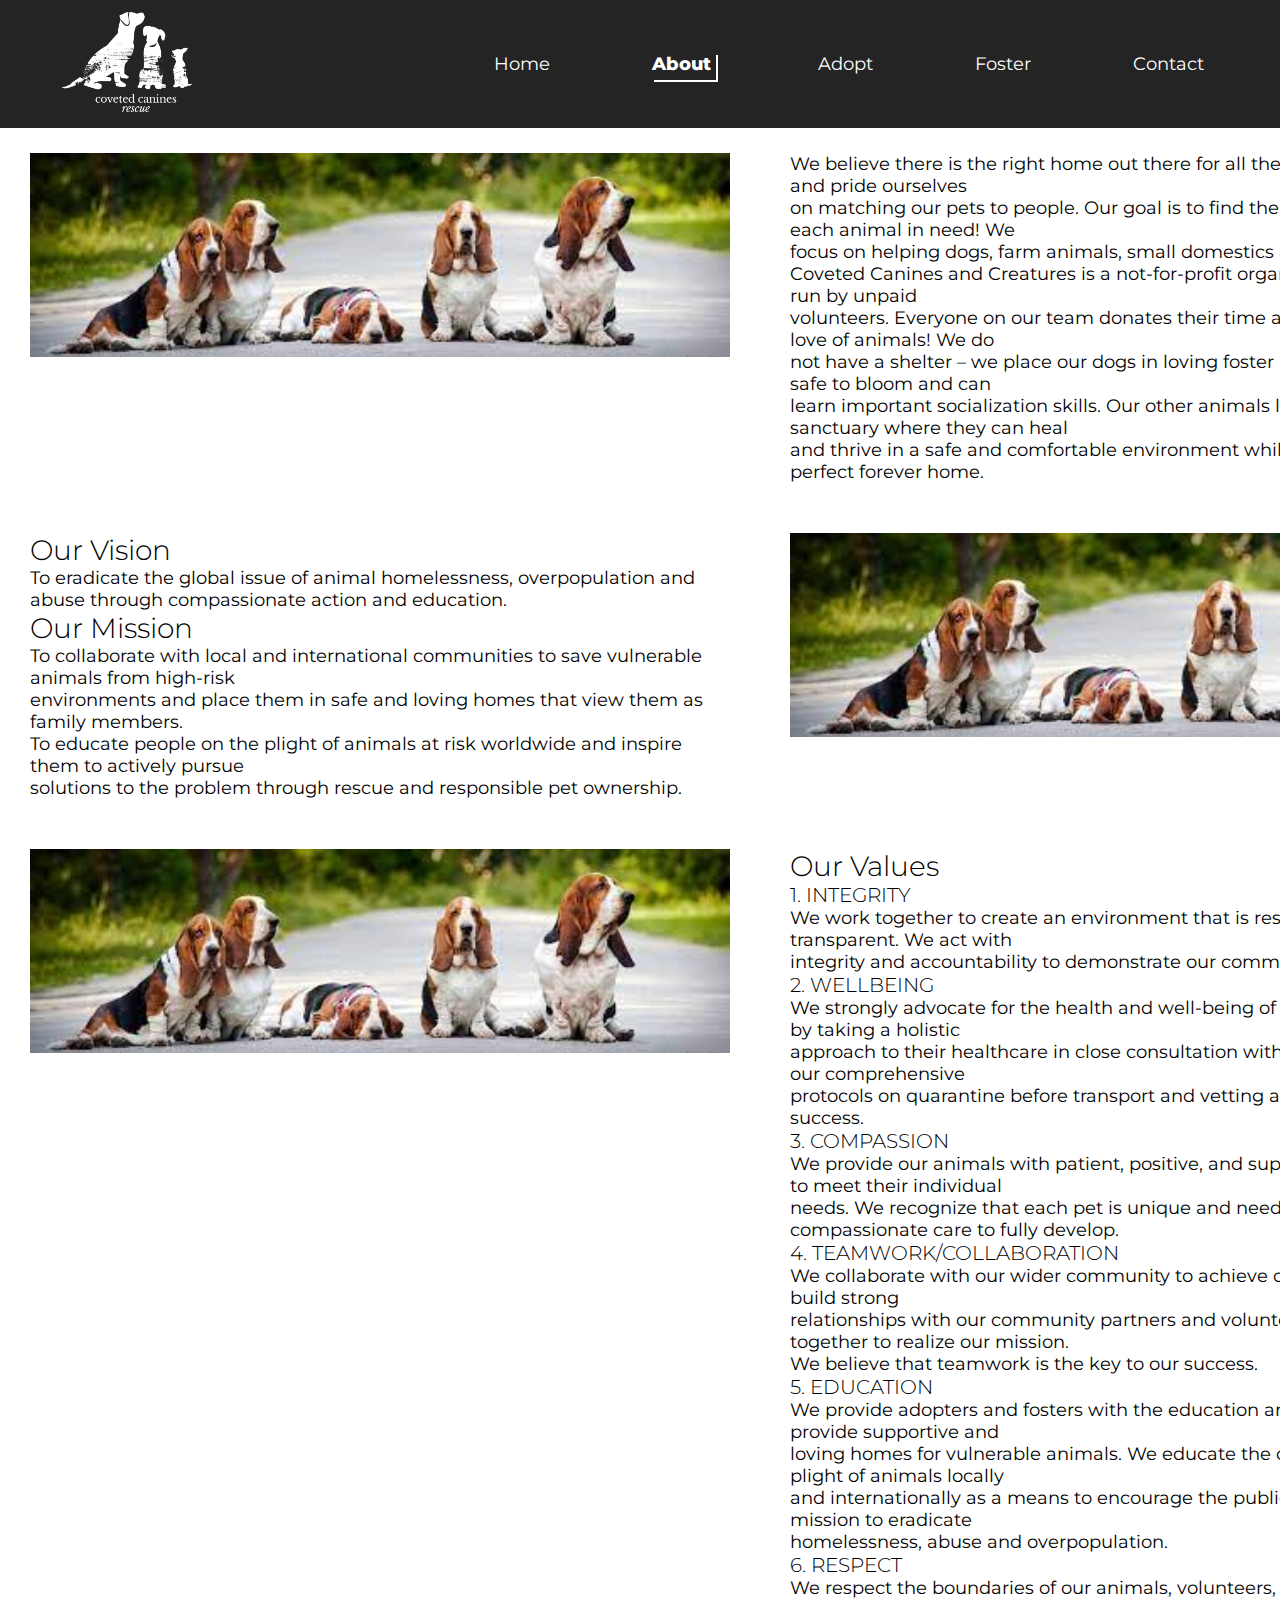
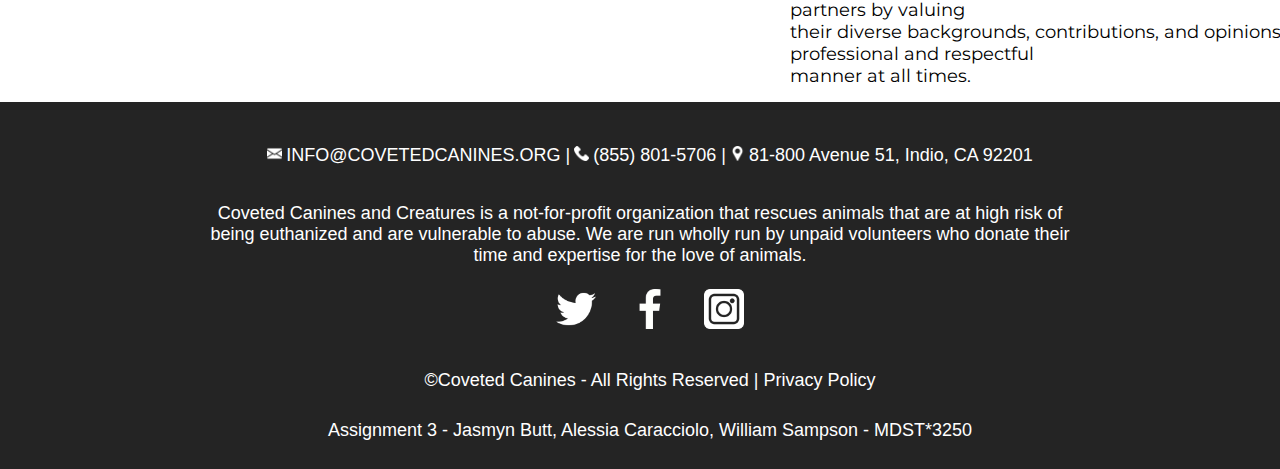
==== about.html @ 6577cbc6 "Update2" ====
<!DOCTYPE html>
<html lang="en">
<head>
    <meta charset="UTF-8">
    <meta http-equiv="X-UA-Compatible" content="IE=edge">
    <meta name="viewport" content="width=device-width, initial-scale=1.0">

    <link rel="stylesheet" type="text/css" href="about.css"/>
    <link rel="preconnect" href="https://fonts.googleapis.com">
    <link href="https://fonts.googleapis.com/css?family=Montserrat:500&display=swap" rel="stylesheet">
    
    <title>Coveted Canines - About Us</title>

    <div class="navBar">
      <table class="navbarItems">
        <tr>
          <td><img id="navImg" src="images/CCR.png"></li></td>
          <td><a href="index.html">Home</a></td>
          <td><a class="active" href="#top">About</a></td>
          <td><a href="lineup.html">Adopt</a></td>
          <td><a href="lineup.html">Foster</a></td>
          <td><a href="lineup.html">Contact</a></td>
          <td><div id="myDiv"><button class="open-button" value="Signed In as Admin" id="signIn" onclick="openForm()">Sign In</button></div></td>
        </tr>
      </table>
    </div>
</head>

<body>
    <script src="JSFiles/index.js"></script>
    <div class="form-popup" id="myForm">
    <form class="form-container" onsubmit="return check()">
      <h1>Login</h1>
  
      <label for="email"><b>Email</b></label><br>
      <input id="usernameInput" type="text" placeholder="Enter Email (admin@guelphhumber.ca)" name="email" maxlength="50" required><br>
  
      <label for="psw"><b>Password</b></label><br>
      <input id="passwordInput" type="password" placeholder="Enter Password (admin)" name="psw"  maxlength="24" required><br>
  
      <button type="submit" class="btn">Login</button>
      
      <button type="button" class="btn cancel" onclick="closeForm()">Close</button>
    </form>
  </div>
  <script>
      function check()
        {
            let user=document.getElementById("usernameInput").value;
            let pass=document.getElementById("passwordInput").value;
            if(user=="admin@guelphhumber.ca" && pass=="admin")
            {
                alert("Login Sucsessful");
                return true;
                
            }
            else
            {
                alert("Incorrect Username or Password, Please Try Again");
                return false;
            }

        }
  </script>
 
 
  <div class="grid">

    <img src="images/dog1.jpg" alt="..." height="auto" width="700" />
    
    <p>We believe there is the right home out there for all the animals in our rescue and pride ourselves <br>
      on matching our pets to people. Our goal is to find the right forever home for each animal in need! We <br>
      focus on helping dogs, farm animals, small domestics and birds. <br>

      Coveted Canines and Creatures is a not-for-profit organization that is wholly run by unpaid <br>
      volunteers. Everyone on our team donates their time and expertise all for the love of animals! We do <br>
      not have a shelter – we place our dogs in loving foster homes where they feel safe to bloom and can <br>
      learn important socialization skills. Our other animals live at our farm sanctuary where they can heal <br>
      and thrive in a safe and comfortable environment while waiting to find their perfect forever home.</p>

    <p> <span id="title">Our Vision</span> <br>
      To eradicate the global issue of animal homelessness, overpopulation and abuse through compassionate action and education.<br>
      
      <span id="title">Our Mission</span><br>
      To collaborate with local and international communities to save vulnerable animals from high-risk <br>
      environments and place them in safe and loving homes that view them as family members.<br>
      
      To educate people on the plight of animals at risk worldwide and inspire them to actively pursue <br>
      solutions to the problem through rescue and responsible pet ownership.</p>
    <img src="images/dog1.jpg" alt="..." height="auto" width="700" />

    <img src="images/dog1.jpg" alt="..." height="auto" width="700" />
    <p> <span id="title">Our Values</span><br>
      <span>1. INTEGRITY</span> <br>
       We work together to create an environment that is respectful, honest and transparent. We act with <br>
       integrity and accountability to demonstrate our commitment to our mission.<br>
      
      <span>2. WELLBEING</span><br>
      We strongly advocate for the health and well-being of the animals in our care by taking a holistic <br>
      approach to their healthcare in close consultation with licensed professionals; our comprehensive <br>
      protocols on quarantine before transport and vetting are paramount to our success.<br>
      
      <span>3. COMPASSION</span><br>
      We provide our animals with patient, positive, and supportive environments to meet their individual <br>
      needs. We recognize that each pet is unique and needs consistent and compassionate care to fully develop. <br>
      
      <span>4. TEAMWORK/COLLABORATION</span><br>
      We collaborate with our wider community to achieve our collective goals. We build strong <br>
      relationships with our community partners and volunteers, and work together to realize our mission. <br>
      We believe that teamwork is the key to our success.<br>
      
      <span>5. EDUCATION</span><br>
      We provide adopters and fosters with the education and resources needed to provide supportive and <br>
      loving homes for vulnerable animals. We educate the community about the plight of animals locally <br>
      and internationally as a means to encourage the public to join us in our mission to eradicate <br>
      homelessness, abuse and overpopulation.<br>
      
      <span>6. RESPECT</span><br>
      We respect the boundaries of our animals, volunteers, fosters and community partners by valuing <br>
      their diverse backgrounds, contributions, and opinions. We interact in a professional and respectful <br>
      manner at all times.<br></p>
  </div>
  




  
  
  
    <div class="footer">
        <table>
          <tr>
            <td class="container"><img src="images/email.png" alt="email"></td>
            <td class="container">INFO@COVETEDCANINES.ORG |</td>
            <td class="container"><img src="images/phone-call.png" alt="phone" ></td>
            <td class="container">(855) 801-5706 |</td>
            <td class="container"><img src="images/pin.png" alt="email"></td>
            <td class="container">81-800 Avenue 51, Indio, CA 92201</td>
            </tr>
        </table>
              
        <p id="missionPara">Coveted Canines and Creatures is a not-for-profit organization that rescues animals that are at high risk of <br>
           being euthanized and are vulnerable to abuse. We are run wholly run by unpaid volunteers who donate their <br>
           time and expertise for the love of animals.</p>
        
        <table id=socialsTable>  
          <tr>
            <td class="container"><a href="https://twitter.com/covetedcanines" target="_blank"><img id="socialImg" src="images/twitter.png" alt="twitter icon"></a></td>
            <td class="container"><a href="https://www.facebook.com/covetedcanines/" target="_blank"><img id="socialImg" src="images/facebook.png" alt="facebook icon"></a></td>
            <td class="container"><a href="https://www.instagram.com/covetedcanines/" target="_blank"><img id="socialImg" src="images/instagram.png" alt="instagram"></a></td>
          </tr>
      </table>
      <table>
        <tr>
          <td id="footerInfo" colspan="2"><p id="footerPara">&copy;Coveted Canines  - All Rights Reserved | Privacy Policy </p></td>
        </tr>
        <tr>
        <td id="footerInfo" colspan="7"><p id="footerPara"> Assignment 3 - Jasmyn Butt, Alessia Caracciolo, William Sampson - MDST*3250</p></td>
      </tr>    
      </table>
      </div>
      
</body>
</html>
---- about.css ----
*{
    scroll-behavior: auto;
 }
 html{
    overflow-x: hidden;
    image-rendering: auto;
    image-rendering: -webkit-optimize-contrast;
    font-family: "Montserrat", sans-serif;
    
 }
 head,body{
    margin: 0;
 }
 
 /* Nav Bar */
 .navBar {
    position:-webkit-sticky;
    position: sticky;
    top: 0;
     width: auto;
    height: auto;
    z-index: 10;
 
    background-color: rgb(36, 36, 36);
 }
 .navbarItems{
    margin: 0 auto;
    width: auto;
 }
 #navImg{
    height: 100px;
    width: auto;
    padding: 10px 200px 10px 10px;
    filter: invert(1);
 
 }
 .navBar td{
    width: auto;
    padding: 0 50px 0 50px;
 }
 .navBar td a{
     text-decoration: none;
     color: #FFFFFF;
    font-size: 18px;
 }
 a:hover{
     background-color: lightgray;
     color: #FFFFFF;
 }
 .active {
    padding: 0 5px 5px 0;
 
     font-weight: 800;
     font-size: 25pt;
     color: #E6AAB7;
     box-shadow: 2px 2px ;
 }
 
 
 
 .open-button {
    background-color: #555;
    color: white;
    padding: 16px 20px;
    border: none;
    cursor: pointer;
    opacity: 0.8;
 }
  /* The popup form - hidden by default */
 .form-popup {
    display: none;
    position: fixed;
    top: 100px;
    right: 20px;
    border: 3px solid #f1f1f1;
    z-index: 9;
 }
  /* Add styles to the form container */
 .form-container {
    width: 400px;
    padding: 10px;
    background-color: white;
 }
  /* Full-width input fields */
 .form-container input[type=text], .form-container input[type=password] {
    width: 90%;
    padding: 15px;
    margin: 5px 0 22px 0;
    border: none;
    background: #f1f1f1;
 }
 /* When the inputs get focus, do something */
 .form-container input[type=text]:focus, .form-container input[type=password]:focus {
    background-color: #ddd;
    outline: none;
 }
 /* Set a style for the submit/login button */
 .form-container .btn {
    background-color: lightslategray;
    color: white;
    padding: 16px 20px;
    border: none;
    cursor: pointer;
    width: 100%;
    margin-bottom:10px;
    opacity: 0.8;
 }
 /* Add a red background color to the cancel button */
 .form-container .cancel {
    background-color: rgb(36, 36, 36);
  }
 /* Add some hover effects to buttons */
 .form-container .btn:hover, .open-button:hover {
    opacity: 1;
 }
 
.grid {
   display: grid;
   grid-template-columns: min-content 1fr;
}
.grid img, p{
   font-size: 18px;
   margin: 25px 30px 25px 30px;
   vertical-align: middle;
}
span{
   font-size: 20px;
   font-weight: 300;
}
#title{
   font-size: 28px;
   font-style: bold;
}
 
 
 
 
 
 






 /* Footer Seciton */

.footer {
    width: auto;
    margin: -10px;
 
    font-size: 18px;
 
    background-color:rgb(36, 36, 36);
    color: white;
    font-family: 'BIZ UDGothic', sans-serif;
    text-align: center;
 }
 .footer table {
    padding: 30px 10px 0 30px;
    margin: 0 auto;
 }
 .container{
    height: 40px; 
    width: auto;
 }
 .footer #missionPara{
    margin-bottom: -10px;
 
 }
 .footer img {
    width: 15px;
    height: 15px;
    filter: invert(1);
 }
 .footer #socialImg{
    width: 40px;
    height: 40px;
 
    padding: 0 15px 0 15px;
 }
 #footerPara{
    margin-top: 0;
    padding-top: 0;
 }
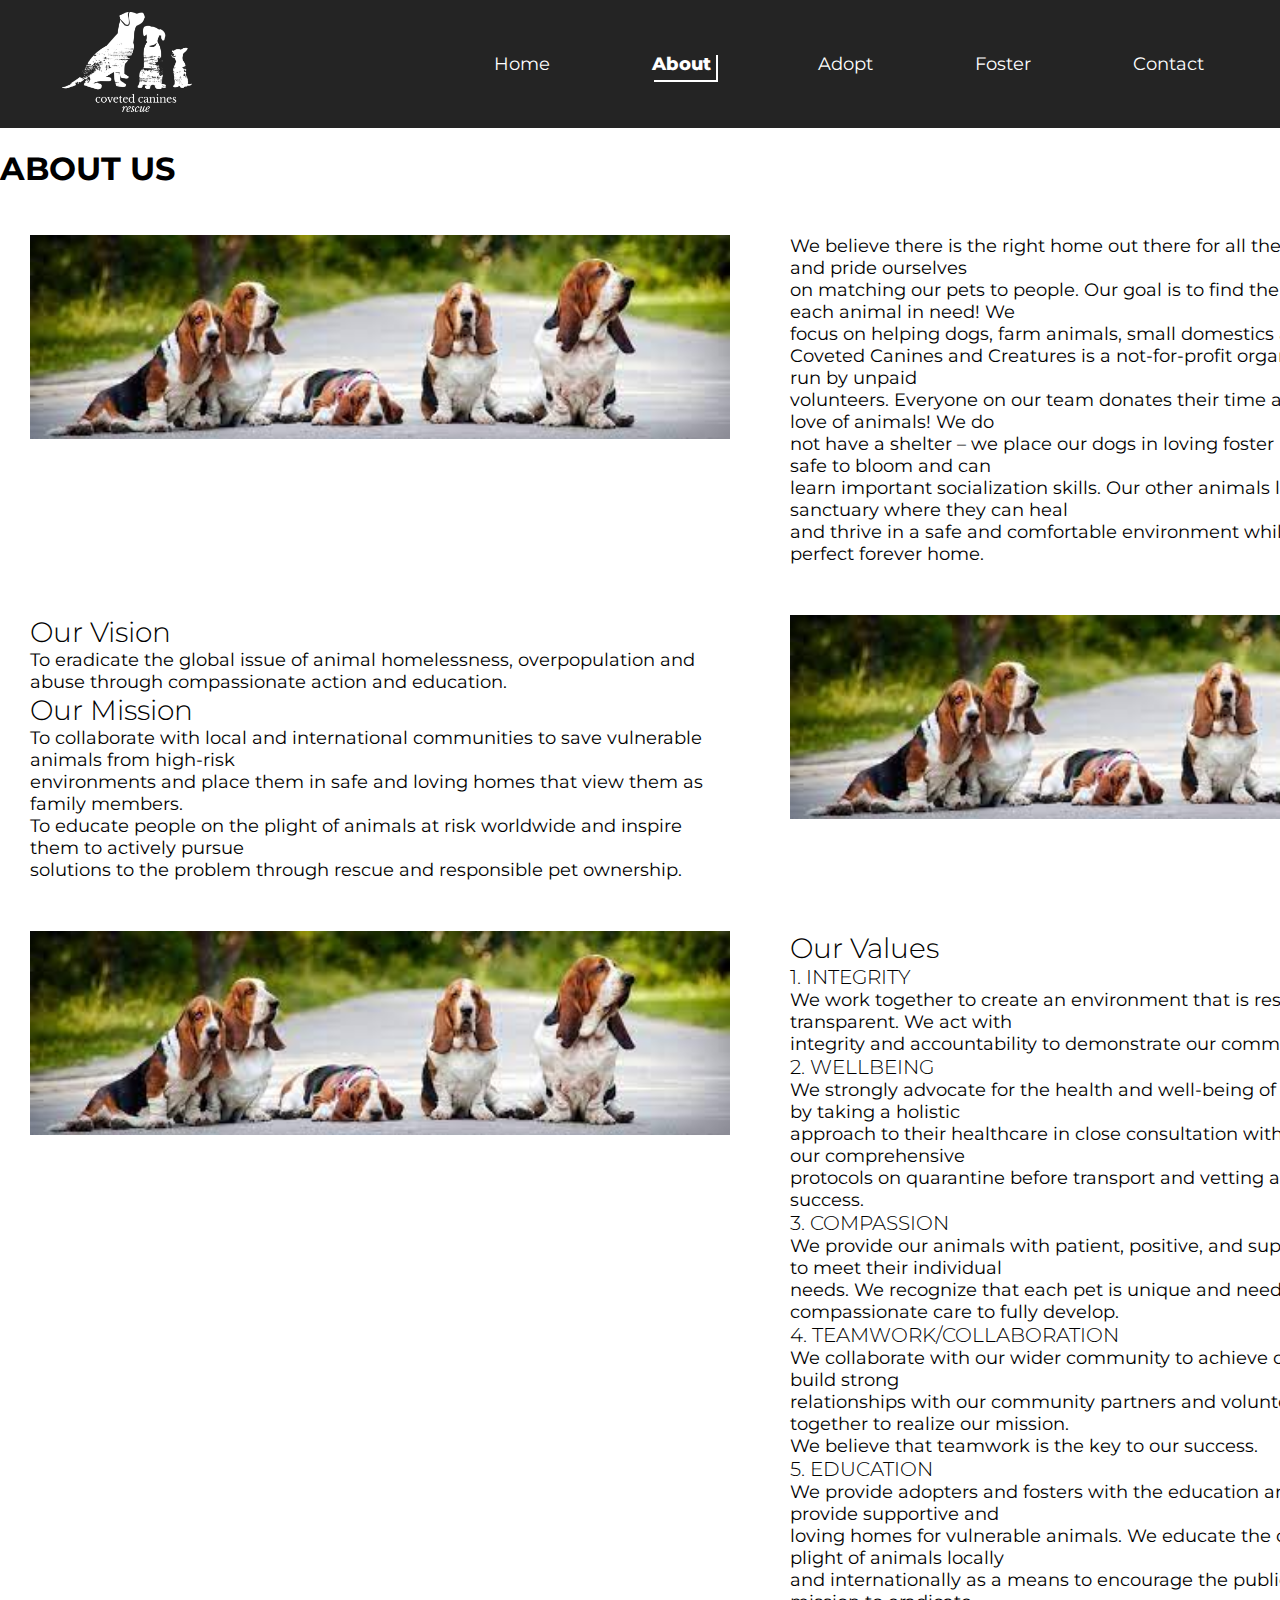
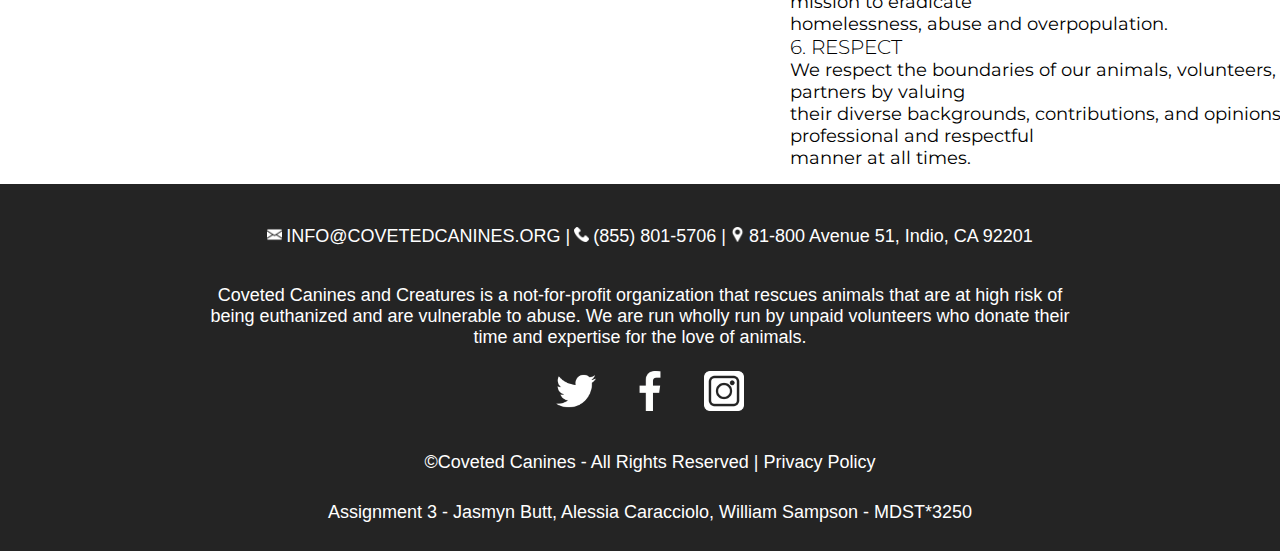
==== commit 60313e45: "Adopt Page" ====
--- a/about.html
+++ b/about.html
@@ -17,7 +17,7 @@
           <td><img id="navImg" src="images/CCR.png"></li></td>
           <td><a href="index.html">Home</a></td>
           <td><a class="active" href="#top">About</a></td>
-          <td><a href="lineup.html">Adopt</a></td>
+          <td><a href="adopt.html">Adopt</a></td>
           <td><a href="lineup.html">Foster</a></td>
           <td><a href="lineup.html">Contact</a></td>
           <td><div id="myDiv"><button class="open-button" value="Signed In as Admin" id="signIn" onclick="openForm()">Sign In</button></div></td>
@@ -63,6 +63,7 @@
         }
   </script>
  
+  <h1>ABOUT US</h1>
  
   <div class="grid">
 
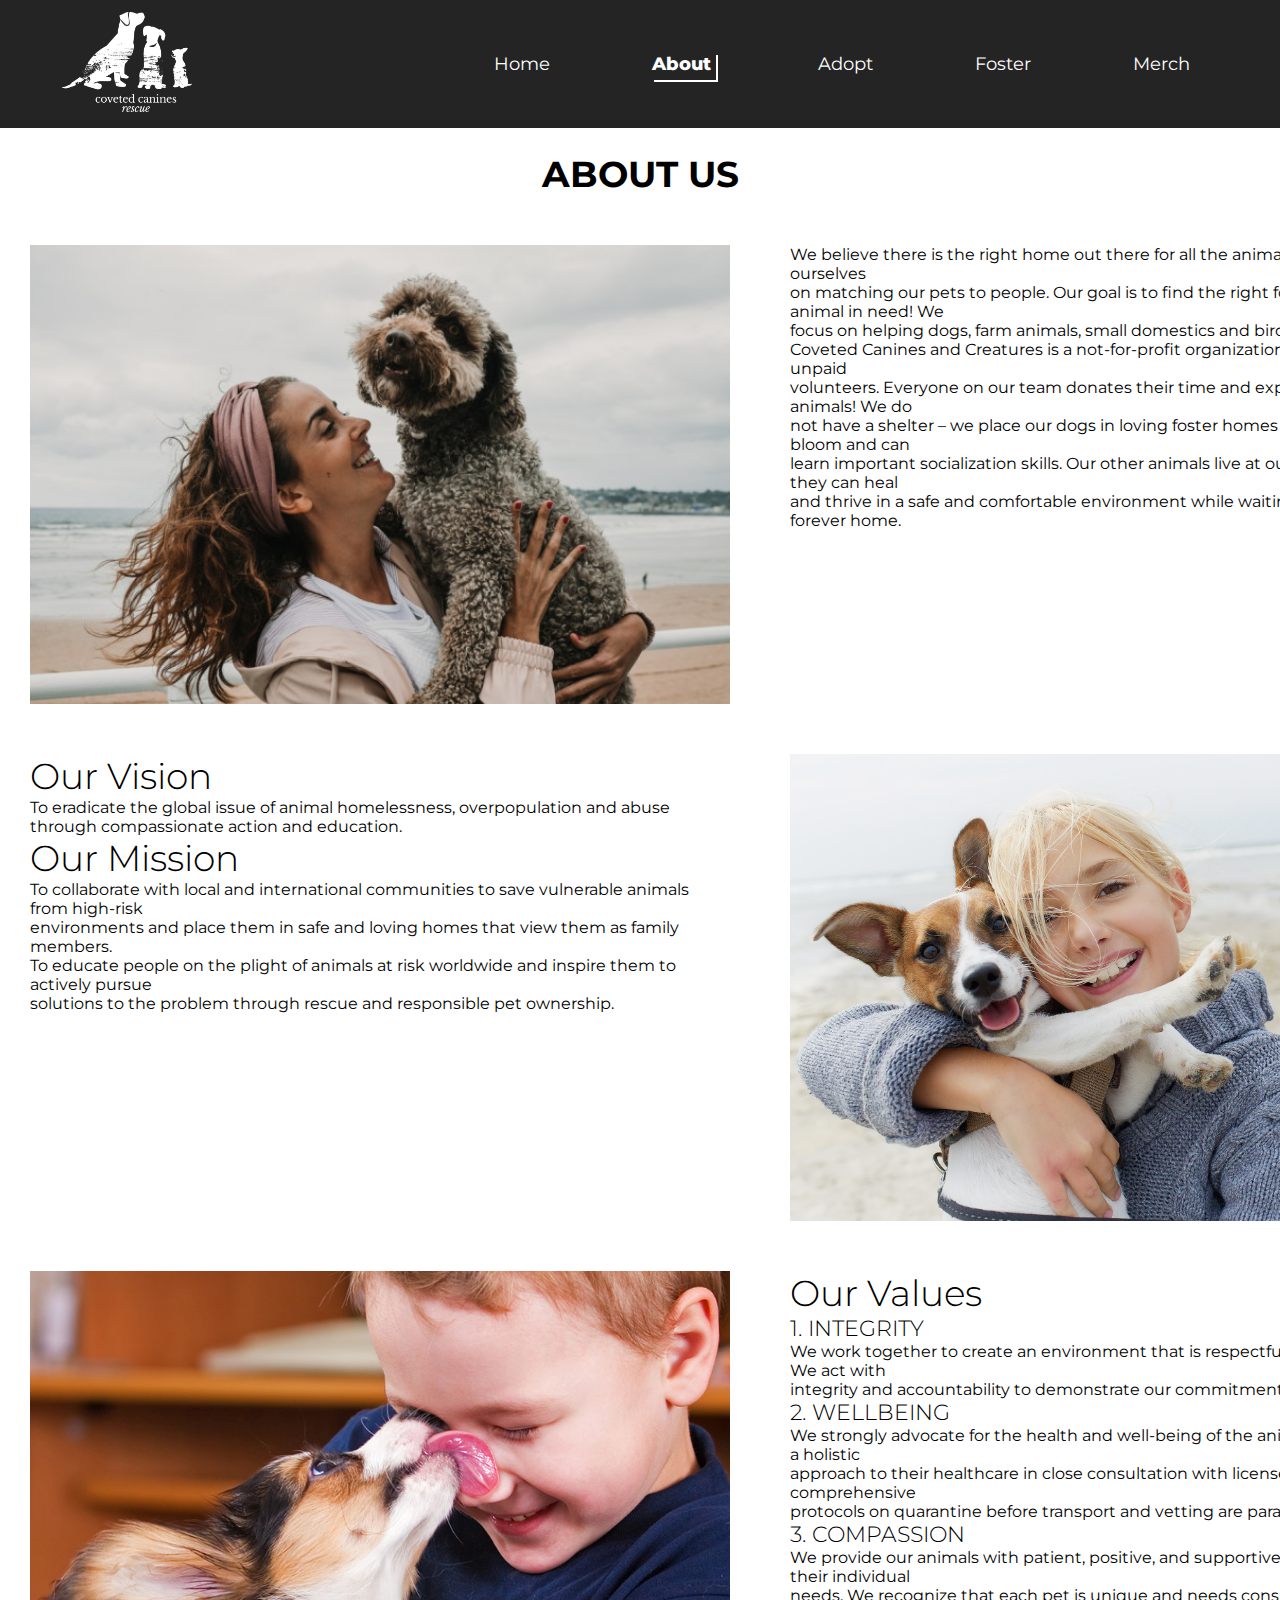
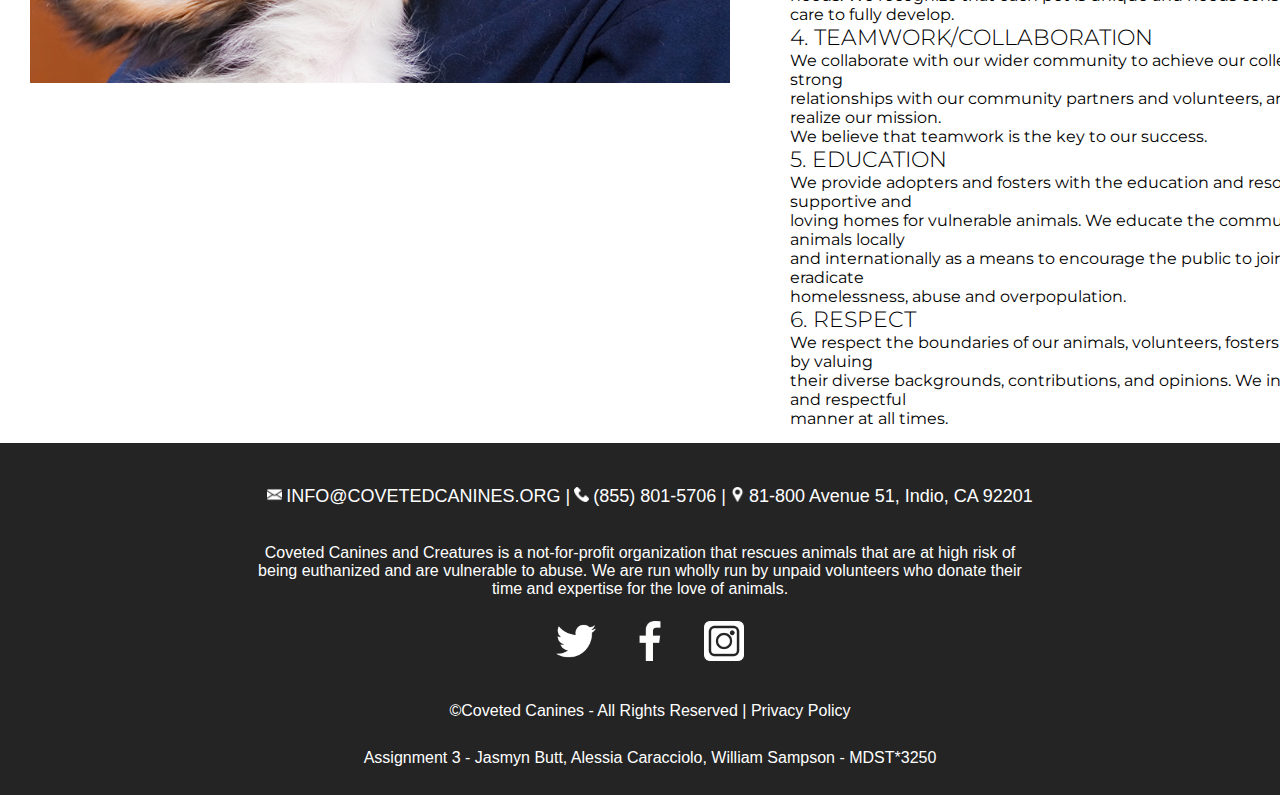
==== commit 1bf96da3: "Final" ====
--- a/about.html
+++ b/about.html
@@ -18,8 +18,8 @@
           <td><a href="index.html">Home</a></td>
           <td><a class="active" href="#top">About</a></td>
           <td><a href="adopt.html">Adopt</a></td>
-          <td><a href="lineup.html">Foster</a></td>
-          <td><a href="lineup.html">Contact</a></td>
+          <td><a href="foster.html">Foster</a></td>
+          <td><a href="merch.html">Merch</a></td>
           <td><div id="myDiv"><button class="open-button" value="Signed In as Admin" id="signIn" onclick="openForm()">Sign In</button></div></td>
         </tr>
       </table>
@@ -67,7 +67,7 @@
  
   <div class="grid">
 
-    <img src="images/dog1.jpg" alt="..." height="auto" width="700" />
+    <img src="images/dog5.jpg" alt="..." height="auto" width="700" />
     
     <p>We believe there is the right home out there for all the animals in our rescue and pride ourselves <br>
       on matching our pets to people. Our goal is to find the right forever home for each animal in need! We <br>
@@ -88,9 +88,9 @@
       
       To educate people on the plight of animals at risk worldwide and inspire them to actively pursue <br>
       solutions to the problem through rescue and responsible pet ownership.</p>
-    <img src="images/dog1.jpg" alt="..." height="auto" width="700" />
+    <img src="images/dog6.jpg" alt="..." height="auto" width="700" />
 
-    <img src="images/dog1.jpg" alt="..." height="auto" width="700" />
+    <img src="images/dog7.jpg" alt="..." height="auto" width="700" />
     <p> <span id="title">Our Values</span><br>
       <span>1. INTEGRITY</span> <br>
        We work together to create an environment that is respectful, honest and transparent. We act with <br>
--- a/about.css
+++ b/about.css
@@ -43,10 +43,10 @@
      color: #FFFFFF;
     font-size: 18px;
  }
- a:hover{
-     background-color: lightgray;
-     color: #FFFFFF;
- }
+ .navBar a:hover{
+	background-color: lightgray;
+	color: #FFFFFF;
+}
  .active {
     padding: 0 5px 5px 0;
  
@@ -57,7 +57,7 @@
  }
  
  
- 
+ /* Login PopUp Page */
  .open-button {
     background-color: #555;
     color: white;
@@ -114,36 +114,33 @@
     opacity: 1;
  }
  
+
+ /* Title */
+h1{
+   text-align: center;
+   font-size: 36px;
+}
+
+
+ /* Body Section */
 .grid {
    display: grid;
    grid-template-columns: min-content 1fr;
 }
 .grid img, p{
-   font-size: 18px;
+   font-size: 16px;
    margin: 25px 30px 25px 30px;
    vertical-align: middle;
 }
 span{
-   font-size: 20px;
+   font-size: 22px;
    font-weight: 300;
 }
 #title{
-   font-size: 28px;
+   font-size: 36px;
    font-style: bold;
 }
- 
- 
- 
- 
- 
- 
-
-
-
-
-
-
- /* Footer Seciton */
+  /* Footer Seciton */
 
 .footer {
     width: auto;
